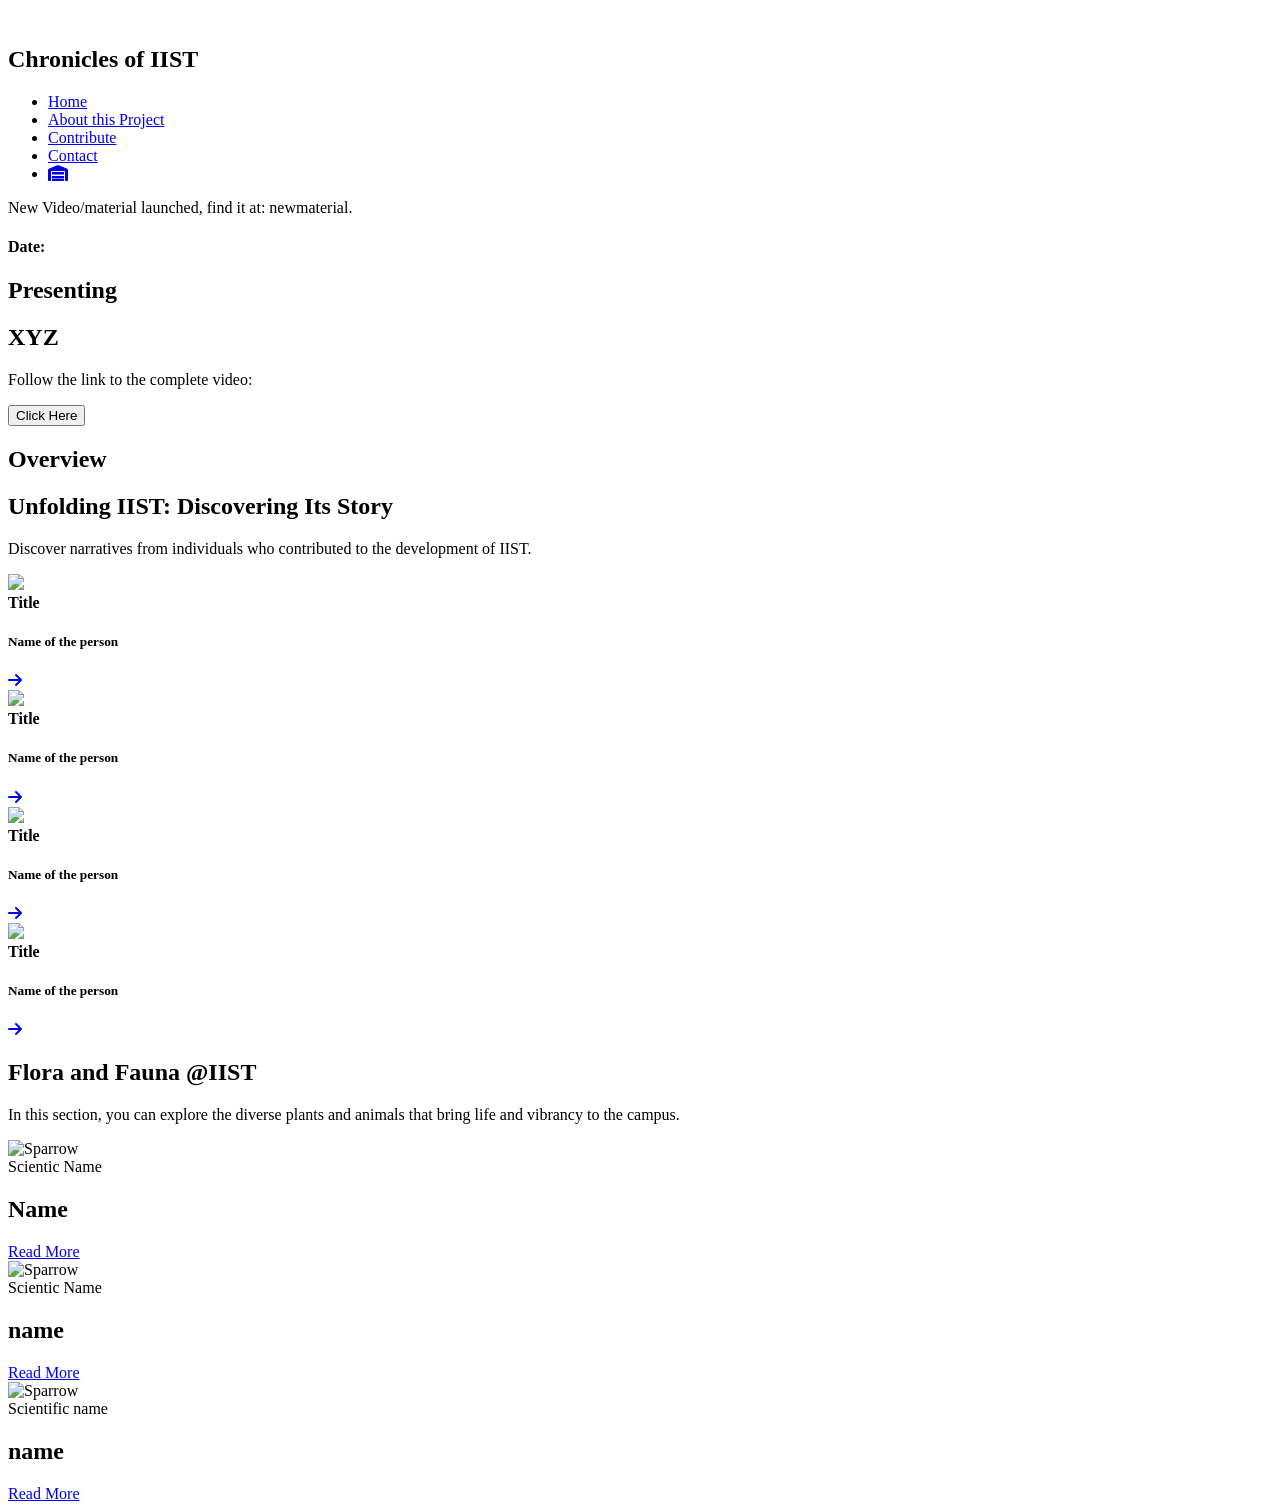
==== index.html @ 435aec5a "Rename Index.html to index.html" ====
<!DOCTYPE html>
<html lang = "en">

<head>
    <meta charset="UTF-8">
    <meta http-equiv="X-UA-Compatible" contents="IE=edge">
    <meta name="viewport" content="width=device-width,initial-scale=1.0">
    <title>Practice</title>
    <link rel="stylesheet" href="style.css">
    <link rel="stylesheet" href="https://cdnjs.cloudflare.com/ajax/libs/font-awesome/6.6.0/css/all.min.css">
    <link href="https://fonts.googleapis.com/icon?family=Material+Icons" rel="stylesheet">
</head>
<body>
    <section id = "header">
        <a href="#"><img src="logo.jpeg" class = "logo"  alt=""> </a>
        <div class="title">
            <h2>Chronicles of IIST</h2>
        </div>
        <div>
            <ul id="navbar">
                <li><a class = "active" href="index.html">Home</a></li>
                <li><a href="about.html">About this Project</a></li>
                <li><a href="blog.html">Contribute</a></li>
                <li><a href="contact.html">Contact</a></li>
                <li><a href="https://www.iist.ac.in/"><i class="fas fa-warehouse"></i></a></li>
            </ul>
        </div>
    </section>
   <div class="announcement-bar">
    New Video/material launched, find it at: newmaterial.
        </div>
    </div>
    <section class="hero">
        <h4>Date: </h4>
        <h2>Presenting</h2>
        <h1>XYZ</h1>
        <p>Follow the link to the complete video: </p>
        <button>Click Here</button>
    </section>

    <section id="archives" class="section-p1">
      <h2>Overview</h2>
    </section>

    <section id ="More" class="section-p1">
        <h2>Unfolding IIST: Discovering Its Story</h2>
        <p>Discover narratives from individuals who contributed to the development of IIST.</p>
        <div class ="pro-container">
            <div class = "pro">
                <img src="Man.png">
                <div class ="des">
                    <span><b>Title</b> </span>
                    <h5>Name of the person</h5>
                    <a href="a"><i class="fas fa-arrow-right"></i></a>
                </div>
            </div>
      
        
            <div class = "pro">
                <img src="Man.png">
                <div class ="des">
                    <span><b>Title</b> </span>
                    <h5>Name of the person</h5>
                    <a href="a"><i class="fas fa-arrow-right"></i></a>
                </div>
            </div>
        
            <div class = "pro">
                <img src="Man.png">
                <div class ="des">
                    <span><b>Title</b> </span>
                    <h5>Name of the person</h5>
                    <a href="a"><i class="fas fa-arrow-right"></i></a>
                </div>
            </div>
        
            <div class = "pro">
                <img src="Man.png">
                <div class ="des">
                    <span><b>Title</b> </span>
                    <h5>Name of the person</h5>
                    <a href="a"><i class="fas fa-arrow-right"></i></a>
                </div>
            </div>
        </div>
    </section>
    

</section>
<section id="florafauna" class="section-p1">
    <h2>Flora and Fauna @IIST</h2>
    <p>In this section, you can explore the diverse plants and animals that bring life and vibrancy to the campus.</p>
    <div class="container">
        <div class="card__container">
            <article class="card__article">
                <img src="bird.png" alt="Sparrow" class="card__img">

                <div class="card__data">
                    <span class="card__description">Scientic Name </span>
                    <h2 class="card__title">Name</h2> 
                    <a href="#" class="card__button">Read More</a>
                    
                </div>
            </article>
           
            <article class="card__article">
                <img src="bird.png" alt="Sparrow" class="card__img">

                <div class="card__data">
                    <span class="card__description"> Scientic Name</span>
                    <h2 class="card__title">name</h2> 
                    <a href="#" class="card__button">Read More</a>
                    
                </div>
            </article>

         <article class="card__article">
                <img src="bird.png" alt="Sparrow" class="card__img">

                <div class="card__data">
                    <span class="card__description">Scientific name</span>
                    <h2 class="card__title">name</h2> 
                    <a href="#" class="card__button">Read More</a>
                    
                </div>
            </article>
        </div>
    </div>
</section>
<script src="script.js">
    </script>
</body>
</html>
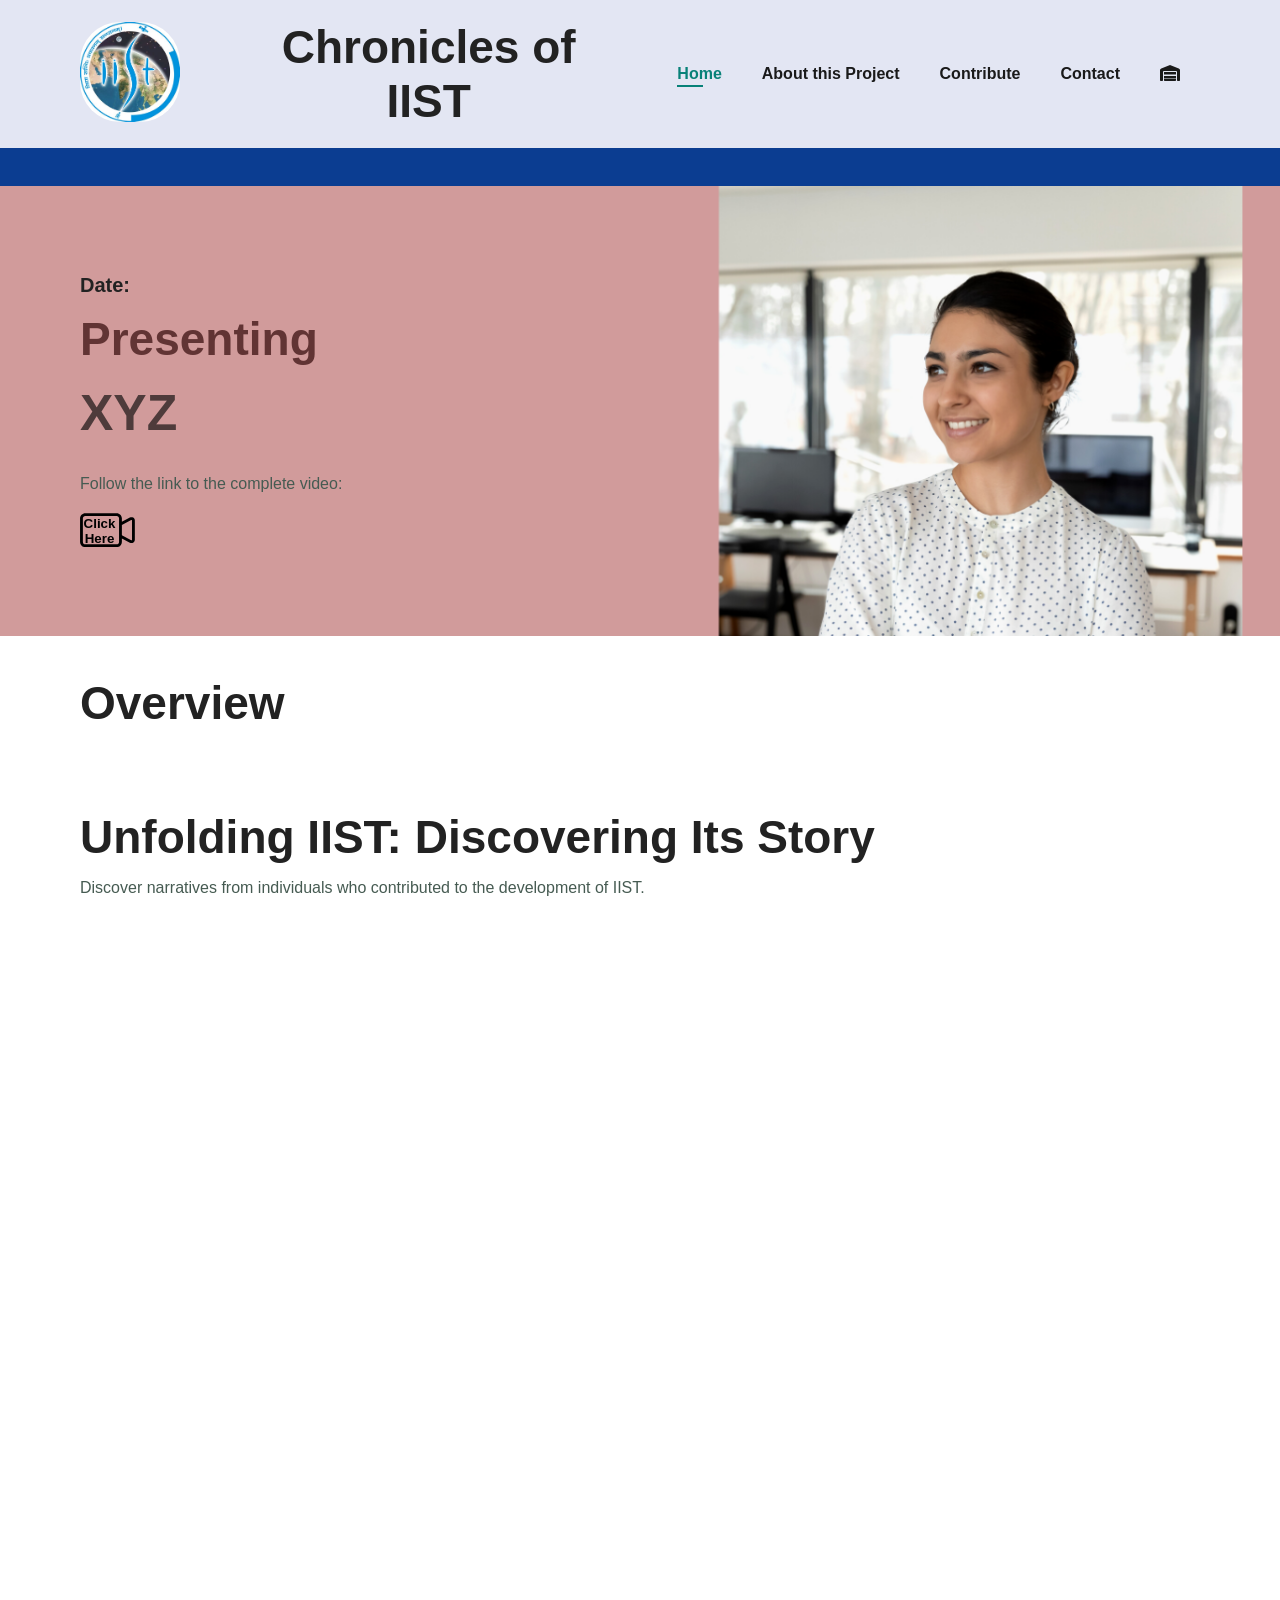
==== commit dd0d2b60: "Update index.html" ====
--- a/index.html
+++ b/index.html
@@ -27,8 +27,10 @@
         </div>
     </section>
    <div class="announcement-bar">
-    New Video/material launched, find it at: newmaterial.
-        </div>
+       <div class="announcement-text">
+            New Video/material launched, find it at: newmaterial.
+       </div>
+    </div>
     </div>
     <section class="hero">
         <h4>Date: </h4>
--- a/style.css
+++ b/style.css
@@ -0,0 +1,463 @@
+@import url('https://fonts.cdnfonts.com/css/league-spartan');
+html, body {
+  height: 100%;
+  overflow-y: scroll;
+}   
+*{
+    margin: 0;
+    padding: 0;
+    box-sizing: border-box;
+    font-family: 'league-spartan',sans-serif;
+}
+h1 {
+    font-size: 50px;
+    line-height: 64px;
+    color: #222;
+}
+h2 {
+    font-size: 46px;
+    line-height: 54px;
+    color: #222;
+    align-items: center;
+}
+h4 {
+    font-size: 20px;
+    color: #222;
+    text-align: left;
+}
+p { 
+    font-size:16px;
+    color: #465b52;
+    margin:15px 0 20px 0;
+}
+.section-p1{
+    padding: 40px 80px;
+    text-align: left;
+}
+.section-m1 {
+    margin: 40px 0;
+}
+body {
+    width:100%;
+}
+
+#header{
+    display:flex;
+    align-items: center;
+    justify-content: space-between;
+    padding: 20px 80px;
+    background: #e3e6f3;
+    box-shadow: 0,5px,15px, rgba(0, 0, 0, 0.01);
+    z-index: 999;
+    position: sticky;
+    top : 0;
+    left : 0;
+
+}
+.title{
+    flex: 1;
+    font-style: normal;
+    font-family: 'Franklin Gothic Medium', 'Arial Narrow', Arial, sans-serif ;
+    font-size: 46px;
+    line-height: 54px;
+    color: #222;
+    text-align: center;
+    padding: 0 40px;
+}
+#navbar{
+    display: flex;
+    align-items: center;
+    justify-content: center; 
+}
+#navbar li{
+    list-style: none;
+    padding: 0 20px;
+    position: relative;
+
+}
+#navbar li a{
+    text-decoration: none;
+    font-size: 16px;
+    font-weight: 600;
+    color: #1a1a1a;
+    transition: 0.3s ease;
+    
+}
+#navbar li a:hover,
+#navbar li a.active{
+    color: #088178;   
+}
+#navbar li a.active::after,
+#navbar li a:hover::after{
+    content: "";
+    width: 30%;
+    height: 2px;
+    background: #088178;
+    position: absolute;
+    bottom: -4px;
+    left: 20px;
+}
+
+.hero{
+    background-color: transparent;
+    background-image: url("HeroImage.png");
+    height: 50vh;
+    width:auto;
+    background-size: cover;
+    background-position: center;
+    padding: 0 80px;
+    display: flex;
+    flex-direction: column;
+    align-items: flex-start;
+    justify-content: center;
+    background-attachment: scroll;
+}
+.hero h4{
+    padding-bottom: 15px;
+}
+.hero h1{
+    padding-bottom: 15px;
+    color: #4e3b3b;
+}
+.hero h2{
+    padding-bottom: 15px;
+    color: #613434;
+}
+.hero button {
+    background-image: url("Button.png");
+    background-color: transparent;
+    border : 0;
+    height: 35px;
+    width: 55px;
+    padding-right: 16px;
+    background-repeat: no-repeat;
+    cursor: pointer;
+    font-weight: 700;
+}
+.announcement-bar {
+    width: 100%;
+    overflow: hidden;
+    background: #0b3d91;
+    color: white;
+    padding: 10px 0;
+    white-space: nowrap;
+}
+
+.announcement-text {
+    display: inline-block;
+    padding-left: 100%;
+    animation: scrollText 20s linear infinite;
+}
+
+@keyframes scrollText {
+    from {
+        transform: translateX(0);
+    }
+    to {
+        transform: translateX(-100%);
+    }
+}
+.pro-container{
+    display: flex;
+    flex-wrap: wrap;
+    justify-content: space-between;
+    gap: 25px;
+}
+.pro{
+    width: 23%;
+    min-width: 220px;
+    border-radius: 12px;
+    padding: 12px;
+    border: 1px solid #e1e1e1;
+    background-color: white;
+    transition: 0.3s ease;
+    box-shadow: 0 5px 15px rgba(0,0,0,0.08);
+}
+.pro img{
+    width: 100%;
+    border-radius: 10px;
+}
+.pro:hover{
+    transform: translateY(-8px);
+    box-shadow: 0 12px 25px rgba(0,0,0,0.2);
+    cursor: pointer;
+}
+.des{
+    text-align: center;
+    padding-top: 10px;
+}
+.imgff{
+    display: block;
+    max-width: 100%;
+    height: auto;
+}
+.container{
+   display: grid;
+   place-items: center;
+   margin-inline: 1.5rem;
+   padding-block:5rem;
+
+}
+.card__container{
+    display: grid;
+    row-gap: 3.5rem;   
+}
+.card__article{
+    position: relative;
+    overflow: hidden;
+}
+.card__img{
+    width: 328px;
+    border-radius: 1.5rem;
+}
+.card__data{
+    width: 280px;
+    background-color: hsl(0,0%,100%);
+    padding: 1.5rem 2rem;
+    box-shadow: 0 8px 24px hsla(0,0%,0%,.15);
+    border-radius: 1rem;
+    position:absolute;
+    bottom: -9rem;
+    left: 0;
+    right: 0;
+    margin-inline: auto;
+    opacity: 0;
+    transition: opacity 1s 1s;
+}
+.card__title{
+    font-size: 1.25rem;
+    font-weight: 500;
+    color: hsl(0,0,15%);
+    margin-bottom: .75rem;
+}
+.card__button{
+    text-decoration: none;
+    font-size: .813rem;
+    font-weight: 500;
+    color: hsl(82,60%,28%);
+}
+.card__button:hover{
+    text-decoration: underline;
+}
+.card__article:hover .card__data{
+    animation: showdata 1s forwards;
+    opacity: 1;
+    transition: opacity .3s;
+}
+.card__article:hover{
+    animation: remove-overflow 2s forwards;
+}
+
+@keyframes showdata {
+    50%{
+         transform: translateY(-10rem);
+    }
+    100%{
+        transform: translateY(-8rem);
+    }
+       
+}
+
+@keyframes remove-overflow{
+    t0{
+        overflow:initial;
+    }
+}
+
+.card__article:not(:hover){
+    animation: show-overflow 2s forwards;
+}
+.card__article:not(:hover) .card__data{
+    animation: remove-data 1s forwards;
+}
+
+@keyframes remove-data {
+    0%{
+        transform: translateY(-7rem);
+    }
+    50%{
+        transform: translateY(-10rem);
+    }
+    100%{
+        transform: translateY(.5rem);
+    }
+    
+}
+
+@keyframes show-overflow {
+    0%{
+        overflow:initial;
+        pointer-events: none;
+    }
+    50%{
+        overflow: hidden; 
+    }
+}
+
+@media screen and (max-width: 340px){
+    .container{
+        margin-inline: 1rem;
+    }
+    .card_data{
+        width: 250px;
+        padding: 1rem;
+    }
+}
+@media screen and (min-width: 768px){
+    .card__container{
+        grid-template-columns: repeat(3,1fr);
+        column-gap: 50px;
+
+    }
+}
+@media screen and (min-width: 1120px){
+    .container{
+        height: 100vh;}
+    .card__container{
+            grid-template-columns: repeat(3,1fr)
+        }
+    .card__img{
+        width: 348px;
+    }
+    .card_-data{
+        width: 316px;
+        padding-inline: 2.5rem ;
+    }
+}
+.logo{
+    margin-right:20px;
+    border-radius: 40px;
+    max-height: 100px;
+    max-width: auto;
+}
+.body_contact{
+    min-height: 100vh;
+    width: 100%;
+    background: #d19b9b;
+    display: flex;
+    align-items: center;
+    justify-content: center;
+}
+.contact_container{
+    width: 80%;
+    background-color: #fff;
+    border-radius: 6px;
+    padding: 20px 60px 40px 40px;
+    box-shadow: 0 5px 10px rgba(0,0,0,0.5);
+    width: 800px;
+}
+.contact_container .contact_content{
+    display: flex;
+    align-items: center;
+    justify-content: space-between;
+}
+.contact_container .contact_content .contact_left_side{
+    width: 25%;
+    height: 100%;
+    display: flex;
+    flex-direction: column;
+    align-items: center;
+    justify-content: center;
+    margin-top: 6px;
+    position: relative;
+}
+.contact_content .contact_left_side::before{
+    content: '';
+    position: absolute;
+    height: 70%;
+    width: 2px;
+    right:-15px;
+    background: #afafb6;
+    top: 50%;
+    transform: translateY(-50%);
+}
+.contact_left_side .address{
+margin: 14px;
+text-align: center;
+}
+.contact_left_side .address i{
+    font-size: 30px;
+    color: #d19b9b;
+}
+.contact_left_side .email i{
+    font-size: 30px;
+    color: #d19b9b;
+}
+.contact_left_side .contact_topic{
+    font-size: 18px;
+    font-weight: bold;
+
+}
+.contact_left_side .email{
+margin: 14px;
+text-align: center;
+}
+.contact_left_side .address .contact_text1,
+.contact_left_side .address .contact_text2{
+    font-size: 14px;
+    color: #afafb6;
+}
+.contact_left_side .email .contact_text1,
+.contact_left_side .email .contact_text2{
+    font-size: 14px;
+    color: #afafb6;
+}
+.contact_container .contact_content .contact_right_side{
+    width: 75%;
+    margin-left: 90px;
+}
+.contact_content .contact_right_side .text{
+    font-size: 23px;
+    font-weight: 600;
+    color: #473939;
+}
+.contact_right_side .contact_inputbox{
+    height: 50px;
+    width: 100%;
+    margin: 12px 0;
+}
+.contact_right_side .contact_inputbox input{
+    height: 100%;
+    width: 100%;
+    border: none;
+    border-radius: 6px;
+    background-color: #e3e6f3;
+    padding: 0 16px
+}
+.contact_right_side .contact_inputbox_emailbox{
+    height: 50px;
+    width: 100%;
+    margin: 12px 0;
+}
+.contact_right_side .contact_inputbox_emailbox input{
+    height: 100%;
+    width: 100%;
+    border: none;
+    border-radius: 6px;
+    background-color: #e3e6f3;
+    padding: 0 16px;
+}
+.contact_right_side .contact_inputbox_suggestionbox{
+    height: 100px;
+    width: 100%;
+    margin: 12px 0;
+    min-height: 110px;
+}
+.contact_right_side .contact_inputbox_suggestionbox textarea{
+    height: 100%;
+    width: 100%;
+    border: none;
+    border-radius: 6px;
+    background-color: #e3e6f3;
+    padding: 0 16px;
+    resize: none;
+}
+.contact_right_side .button input[type="submit"]{
+   color: #ffffff;
+   font-size: 18px;
+   background-color: #0b3d91;
+   border-radius: 6px;
+   padding: 10px;
+   transition: all 0.3s ease;
+   cursor: pointer;
+}
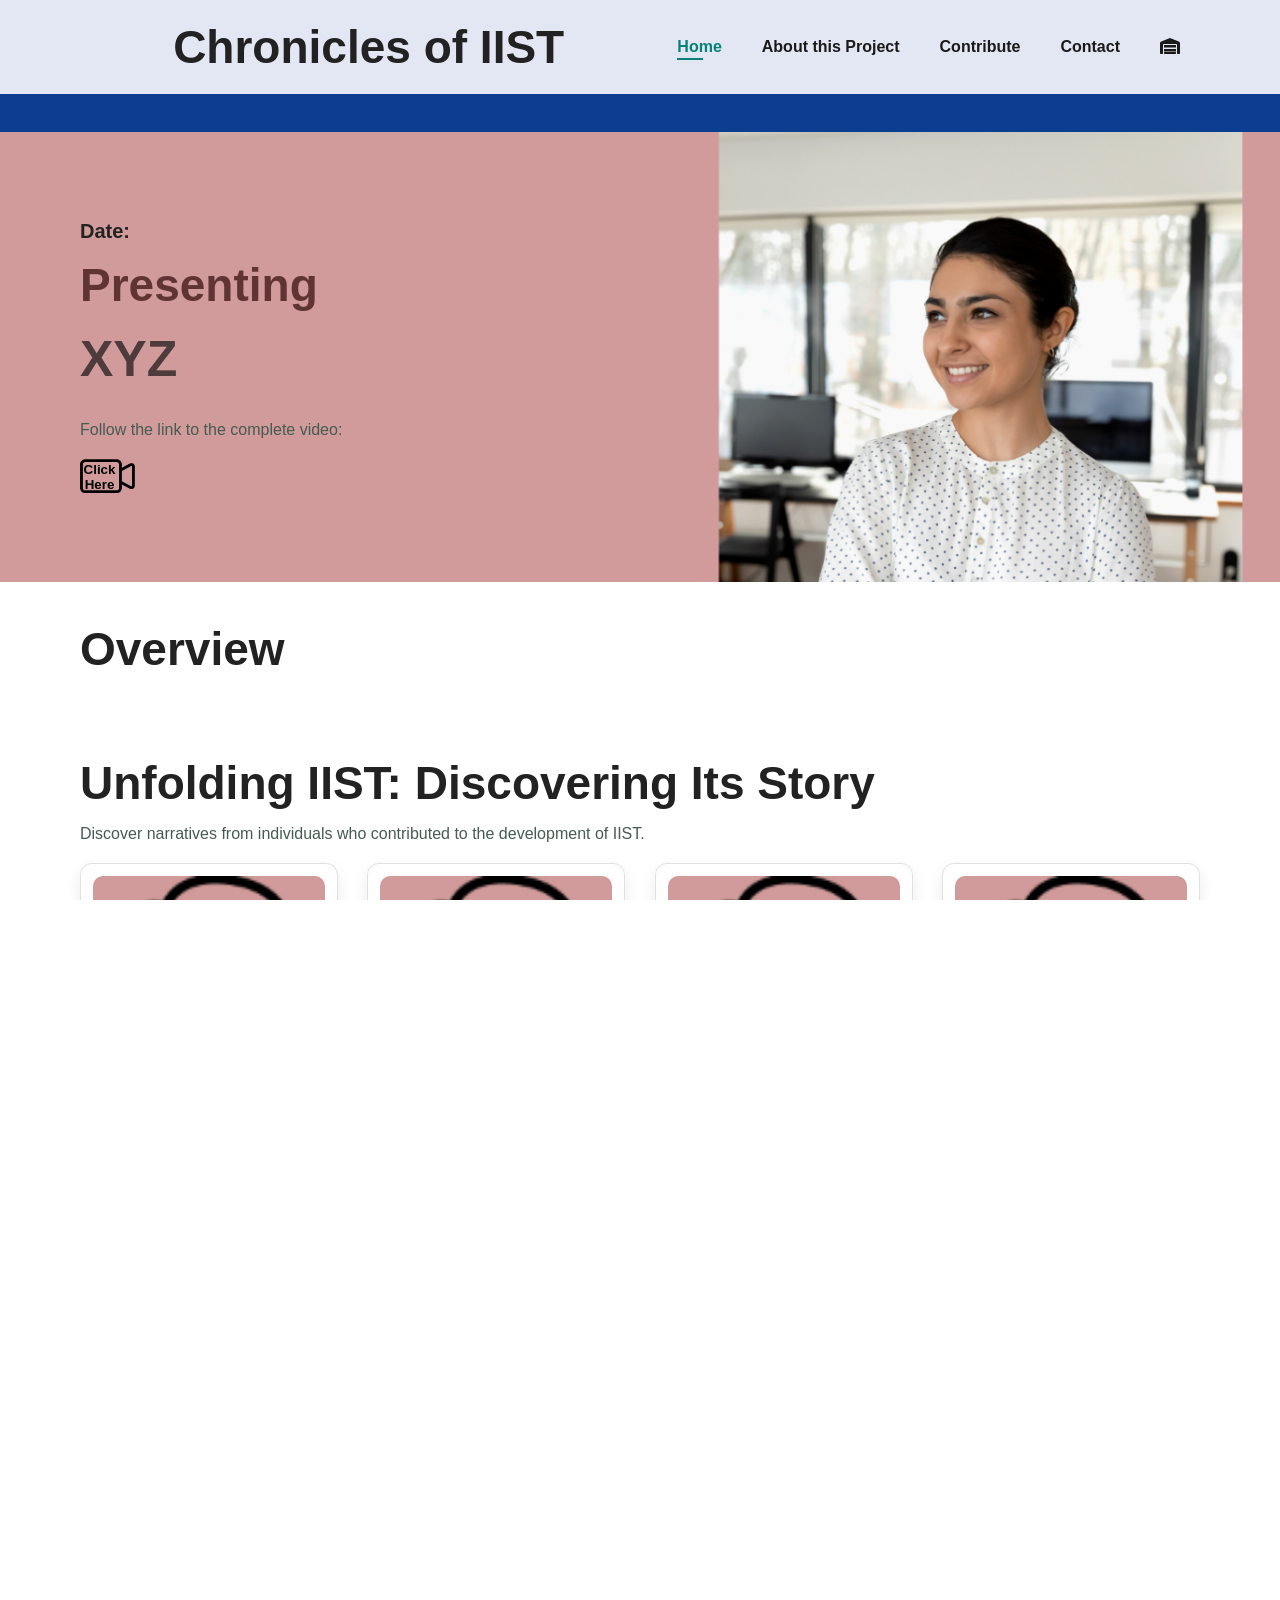
==== commit dc690554: "Update index.html" ====
--- a/index.html
+++ b/index.html
@@ -12,7 +12,7 @@
 </head>
 <body>
     <section id = "header">
-        <a href="#"><img src="logo.jpeg" class = "logo"  alt=""> </a>
+       
         <div class="title">
             <h2>Chronicles of IIST</h2>
         </div>
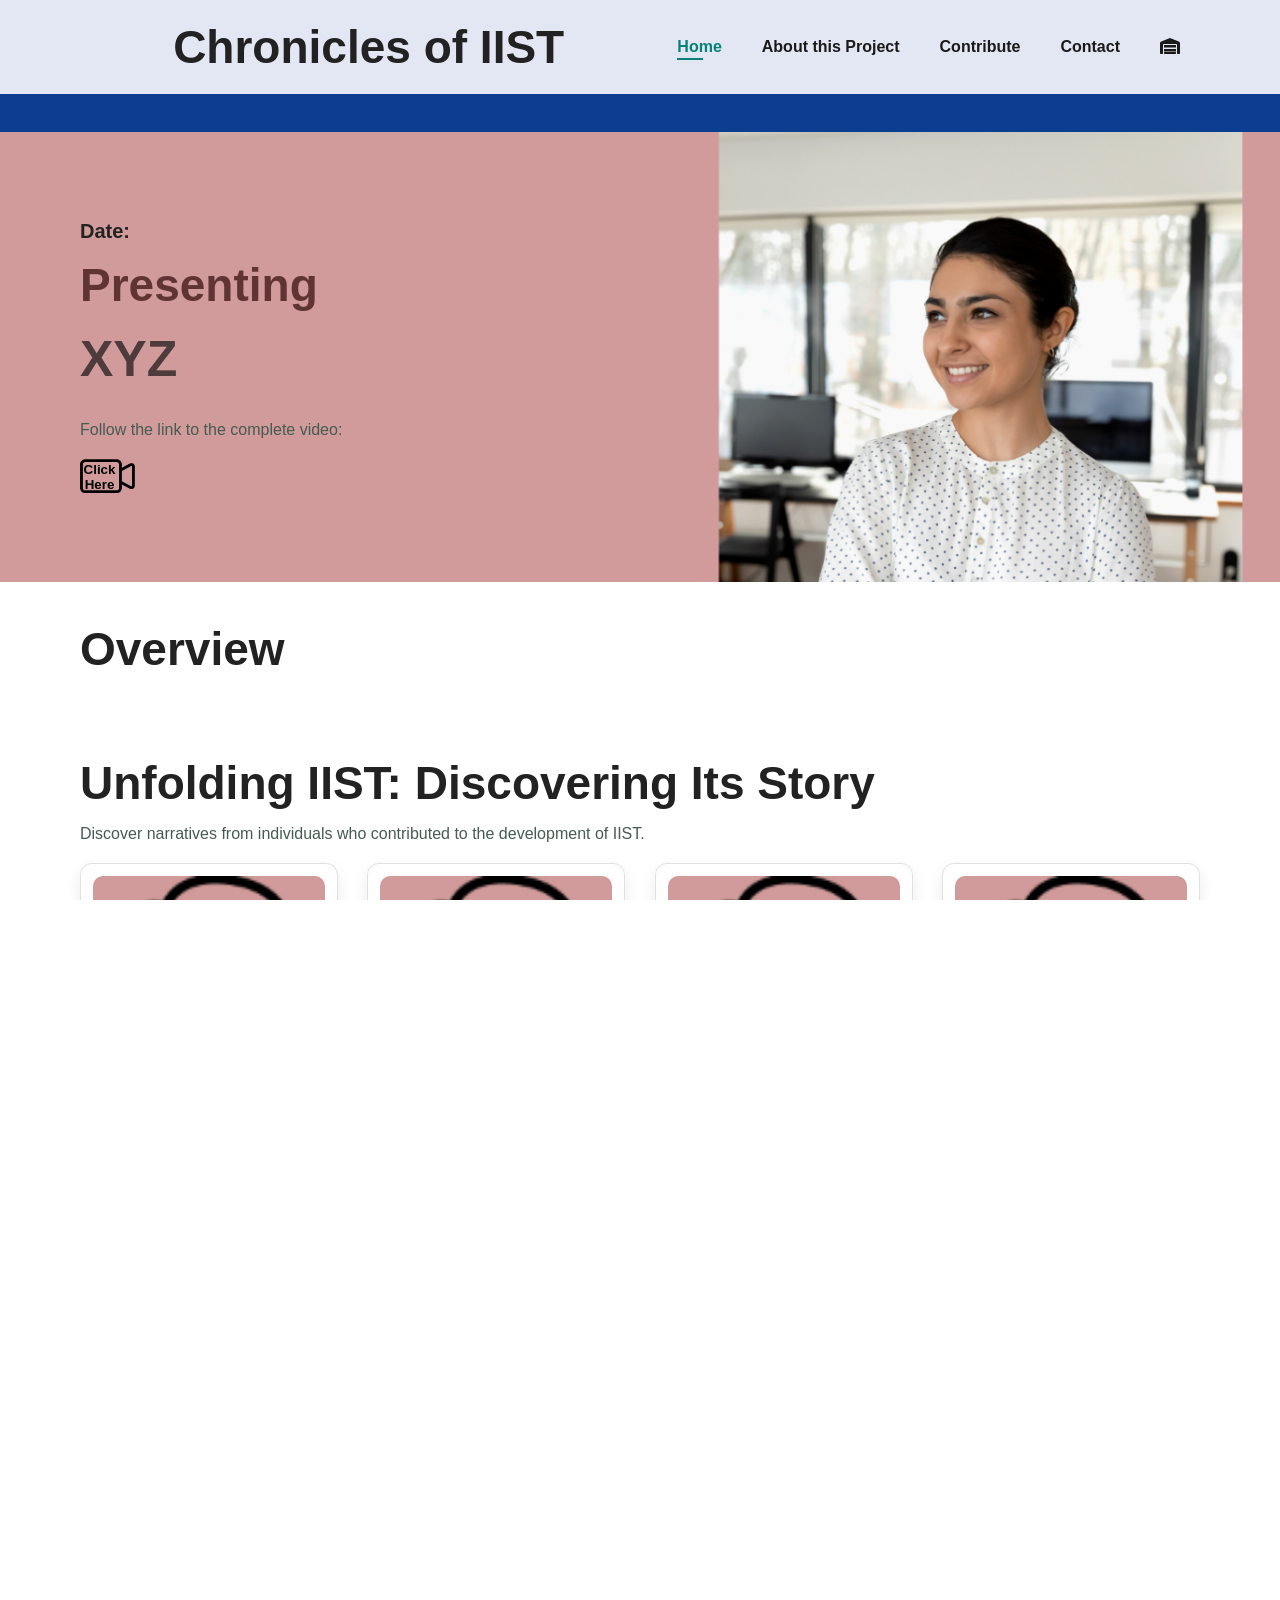
==== commit 8ce28d70: "Update index.html" ====
--- a/index.html
+++ b/index.html
@@ -22,7 +22,7 @@
                 <li><a href="about.html">About this Project</a></li>
                 <li><a href="blog.html">Contribute</a></li>
                 <li><a href="contact.html">Contact</a></li>
-                <li><a href="https://www.iist.ac.in/"><i class="fas fa-warehouse"></i></a></li>
+                <li><a href="https://www.iist.ac.in/" alt = "Photo Gallery"><i class="fas fa-warehouse"></i></a></li>
             </ul>
         </div>
     </section>
@@ -92,15 +92,16 @@
 <section id="florafauna" class="section-p1">
     <h2>Flora and Fauna @IIST</h2>
     <p>In this section, you can explore the diverse plants and animals that bring life and vibrancy to the campus.</p>
+    <div class="slider-wrapper">
     <div class="container">
         <div class="card__container">
             <article class="card__article">
                 <img src="bird.png" alt="Sparrow" class="card__img">
 
                 <div class="card__data">
-                    <span class="card__description">Scientic Name </span>
-                    <h2 class="card__title">Name</h2> 
-                    <a href="#" class="card__button">Read More</a>
+                    <span class="card__description">Eudynamys scolopaceus</span>
+                    <h2 class="card__title">Asian Koel</h2> 
+                    <a href="IndianKoel.html" class="card__button">Read More</a>
                     
                 </div>
             </article>
@@ -109,9 +110,9 @@
                 <img src="bird.png" alt="Sparrow" class="card__img">
 
                 <div class="card__data">
-                    <span class="card__description"> Scientic Name</span>
-                    <h2 class="card__title">name</h2> 
-                    <a href="#" class="card__button">Read More</a>
+                    <span class="card__description">Dinopium benghalense</span>
+                    <h2 class="card__title"style="line-height: 1.3;">Black-rumped Flameback</h2> 
+                    <a href="black-rumpedflameback.html" class="card__button">Read More</a>
                     
                 </div>
             </article>
@@ -120,16 +121,96 @@
                 <img src="bird.png" alt="Sparrow" class="card__img">
 
                 <div class="card__data">
-                    <span class="card__description">Scientific name</span>
-                    <h2 class="card__title">name</h2> 
-                    <a href="#" class="card__button">Read More</a>
+                    <span class="card__description">Acridotheres tristis</span>
+                    <h2 class="card__title">Common Myna</h2> 
+                    <a href="myna.html" class="card__button">Read More</a>
+                    
+                </div>
+            </article>
+        <article class="card__article">
+                <img src="bird.png" alt="Sparrow" class="card__img">
+
+                <div class="card__data">
+                    <span class="card__description"> Orthotomus sutorius</span>
+                    <h2 class="card__title">Common Tailorbird</h2> 
+                    <a href="tailorbird.html" class="card__button">Read More</a>
+                    
+                </div>
+            </article>
+        <article class="card__article">
+                <img src="bird.png" alt="Sparrow" class="card__img">
+
+                <div class="card__data">
+                    <span class="card__description">Bubulcus coromandus</span>
+                    <h2 class="card__title">Eastern Cattle Egret</h2> 
+                    <a href="cattle.html" class="card__button">Read More</a>
+                    
+                </div>
+            </article>
+        <article class="card__article">
+                <img src="bird.png" alt="Sparrow" class="card__img">
+
+                <div class="card__data">
+                    <span class="card__description">Treron affinis</span>
+                    <h2 class="card__title"style="line-height: 1.3";>Gray-fronted Green Pigeon</h2> 
+                    <a href="pigeongreen.html" class="card__button">Read More</a>
                     
                 </div>
             </article>
         </div>
     </div>
+<button class="slider-btnprev" aria-label="Previous">‹</button>
+<button class="slider-btnnext" aria-label="Next">›</button>
 </section>
-<script src="script.js">
-    </script>
+<script>
+document.addEventListener('DOMContentLoaded', () => {
+    const container = document.querySelector('.card__container');
+    const cards = document.querySelectorAll('.card__article');
+    const prevBtn = document.querySelector('.slider-btnprev');
+    const nextBtn = document.querySelector('.slider-btnnext');
+
+    let currentIndex = 0;
+
+    function updateSlider() {
+        if (cards.length === 0) return;
+
+        const cardWidth = cards[0].offsetWidth;
+        // Get the actual gap from CSS
+        const gap = parseFloat(getComputedStyle(container).gap) || 0;
+        const scrollAmount = currentIndex * (cardWidth + gap);
+
+        container.style.transform = `translateX(-${scrollAmount}px)`;
+
+        // Button States
+        prevBtn.style.opacity = currentIndex === 0 ? "0.3" : "1";
+        prevBtn.style.pointerEvents = currentIndex === 0 ? "none" : "auto";
+
+        const visibleCards = Math.floor(document.querySelector('.container').offsetWidth / cardWidth);
+        const maxIndex = cards.length - visibleCards;
+        
+        nextBtn.style.opacity = currentIndex >= maxIndex ? "0.3" : "1";
+        nextBtn.style.pointerEvents = currentIndex >= maxIndex ? "none" : "auto";
+    }
+
+    nextBtn.addEventListener('click', () => {
+        const cardWidth = cards[0].offsetWidth;
+        const visibleCards = Math.floor(document.querySelector('.container').offsetWidth / cardWidth);
+        if (currentIndex < cards.length - visibleCards) {
+            currentIndex++;
+            updateSlider();
+        }
+    });
+
+    prevBtn.addEventListener('click', () => {
+        if (currentIndex > 0) {
+            currentIndex--;
+            updateSlider();
+        }
+    });
+
+    window.addEventListener('resize', updateSlider);
+    updateSlider();
+});
+</script>
 </body>
 </html>
--- a/style.css
+++ b/style.css
@@ -195,16 +195,22 @@
    display: grid;
    place-items: center;
    margin-inline: 1.5rem;
-   padding-block:5rem;
+   padding-block:1rem;
+   overflow: hidden;
+    max-width: 1190px; /* Adjust based on your design */
+    margin: 0 auto;
 
 }
 .card__container{
-    display: grid;
-    row-gap: 3.5rem;   
+    display: flex;
+    gap: 2rem;   
+    transition: transform 0.5s ease-out; /* Smooth sliding transition */
+    width: max-content;
 }
 .card__article{
     position: relative;
     overflow: hidden;
+    flex: 0 0 auto;
 }
 .card__img{
     width: 328px;
@@ -461,3 +467,284 @@
    transition: all 0.3s ease;
    cursor: pointer;
 }
+.More{
+    display: flex;
+    justify-content: center;
+    align-items: center;
+    height: 100vh
+}
+.card_container_hero{
+    padding-block: 5rem;
+
+}
+.card_content_hero{
+    margin-inline: 1.75rem;
+    border-radius: 1.25rem;
+    overflow: hidden;    
+}
+.card_article{
+    width:300px;
+    border-radius: 1.25rem;
+    overflow: hidden;
+}
+.card__img{
+    position: relative;
+    background-color: hsl(38,92%,58%);
+    padding-top: 1.5rem;
+    margin-bottom: -0.75rem;
+}
+.card_data{
+    background-color: hsl(212,42%,20%);
+    padding: 1.5rem 2rem;
+    border-radius: 1rem;
+    text-align: center;
+    position: relative;
+    z-index:10;
+}
+.card_img{
+    width:180px;
+    margin: 0 auto;
+    position: relative;
+    z-index: 5;
+}
+.card_shadow{
+    width: 200;
+    height: 200px;
+    background-color: hsl(32,75%,50%) ;
+    border-radius: 50%;
+    position: absolute;
+    top:3.75rem;
+    left: 0;
+    right: 0;
+    margin-inline: auto;
+    filter:blur(45px);
+
+}
+.card_name{
+    font-size: 1.25rem;
+    color: hsl(195,75%,52%);
+    margin-bottom: 0.75rem;
+}
+.card_description{
+    font-weight: 500;
+    margin-bottom: 1.75rem;
+}
+.card_button{
+    display: inline-block;
+    background-color: hsl(38,92%,58%);
+    padding: 0.75rem 1.5rem;
+    border-radius: 0.25rem;
+    color: hsl(212, 42%, 15%);
+    font-weight: 600;
+}
+/* === Koel Info Card === */
+#overlay {
+  position: fixed;
+  inset: 0;
+  background: rgba(0, 0, 0, 0.5);
+  display: flex;
+  align-items: center;
+  justify-content: center;
+  z-index: 1000;
+  padding: 1rem;
+}
+
+#overlay.hidden {
+  display: none;
+}
+
+.koel-card {
+  background: #ffffff;
+  border-radius: 16px;
+  padding: 1.75rem 2rem;
+  max-width: 480px;
+  width: 100%;
+  position: relative;
+  animation: slideUp 0.25s ease;
+}
+
+.close-btn {
+  position: absolute;
+  top: 14px;
+  right: 16px;
+  background: none;
+  border: none;
+  font-size: 18px;
+  cursor: pointer;
+  color: #888;
+  line-height: 1;
+  transition: color 0.2s;
+}
+
+.close-btn:hover {
+  color: #333;
+}
+
+.card-header {
+  display: flex;
+  align-items: center;
+  gap: 14px;
+  margin-bottom: 1rem;
+}
+
+.bird-icon {
+  width: 52px;
+  height: 52px;
+  border-radius: 50%;
+  background: #E1F5EE;
+  display: flex;
+  align-items: center;
+  justify-content: center;
+  flex-shrink: 0;
+}
+
+.card-title {
+  font-size: 17px;
+  font-weight: 600;
+  margin: 0;
+  color: #111;
+}
+
+.card-subtitle {
+  font-size: 13px;
+  color: #888;
+  margin: 0;
+  font-style: italic;
+}
+
+.tags {
+  display: flex;
+  gap: 8px;
+  flex-wrap: wrap;
+  margin-bottom: 1rem;
+}
+
+.tag {
+  font-size: 12px;
+  padding: 3px 10px;
+  border-radius: 6px;
+}
+
+.tag-green { background: #E1F5EE; color: #0F6E56; }
+.tag-blue  { background: #E6F1FB; color: #185FA5; }
+.tag-amber { background: #FAEEDA; color: #854F0B; }
+
+.card-desc {
+  font-size: 14px;
+  color: #555;
+  line-height: 1.7;
+  margin: 0 0 1rem;
+}
+
+.card-table-wrapper {
+  border-top: 1px solid #eee;
+  padding-top: 1rem;
+}
+
+.card-table {
+  width: 100%;
+  font-size: 13px;
+  border-collapse: collapse;
+}
+
+.card-table td {
+  padding: 5px 0;
+  vertical-align: top;
+}
+
+.card-table .label {
+  color: #888;
+  width: 40%;
+}
+
+@keyframes fadeIn {
+  from { opacity: 0; }
+  to   { opacity: 1; }
+}
+
+@keyframes slideUp {
+  from { transform: translateY(20px); opacity: 0; }
+  to   { transform: translateY(0);    opacity: 1; }
+}
+.slider-btnprev {
+    left: 10px;
+}
+
+.slider-btnnext {
+    right: 10px;
+}
+@media (max-width: 768px) {
+    .slider-btn {
+        display: none;
+    }
+}
+
+/* Dot Indicators */
+.slider-dots {
+    display: flex;
+    justify-content: center;
+    gap: 8px;
+    margin-top: 20px;
+}
+
+.slider-dots .dot {
+    width: 10px;
+    height: 10px;
+    border-radius: 50%;
+    background: #ccc;
+    cursor: pointer;
+    transition: background 0.3s ease;
+}
+
+.slider-dots .dot.active {
+    background: #333;
+}
+.slider-wrapper {
+    position: relative; /* Context for absolute buttons */
+    width: 100%;
+    overflow: hidden;
+}
+
+.slider-btnprev, .slider-btnnext {
+    position: absolute;
+    top: 50%;
+    transform: translateY(-50%);
+    background: #0b3d91;
+    color: white;
+    border: none;
+    width: 40px;
+    height: 40px;
+    border-radius: 50%;
+    font-size: 24px;
+    cursor: pointer;
+    z-index: 100; /* Ensure they stay on top */
+    display: flex;
+    align-items: center;
+    justify-content: center;
+    transition: background 0.3s;
+}
+
+.slider-btnprev:hover, .slider-btnnext:hover {
+    background: #088178;
+}
+
+.slider-btnprev { left: 20px; }
+.slider-btnnext { right: 20px; }
+
+/* Ensure the container doesn't wrap the flex items */
+.card__container {
+    display: flex;
+    flex-wrap: nowrap; /* Critical: keeps cards in one line */
+}
+#florafauna.section-p1 {
+    padding-top: 10px;    /* Reduced from 40px */
+    padding-bottom: 20px; /* Reduced from 40px */
+}
+#florafauna h2 {
+    margin-bottom: 0.5rem;
+}
+
+#florafauna p {
+    margin-top: 0;
+    margin-bottom: 1.5rem; /* Controls space between text and the slider */
+}
